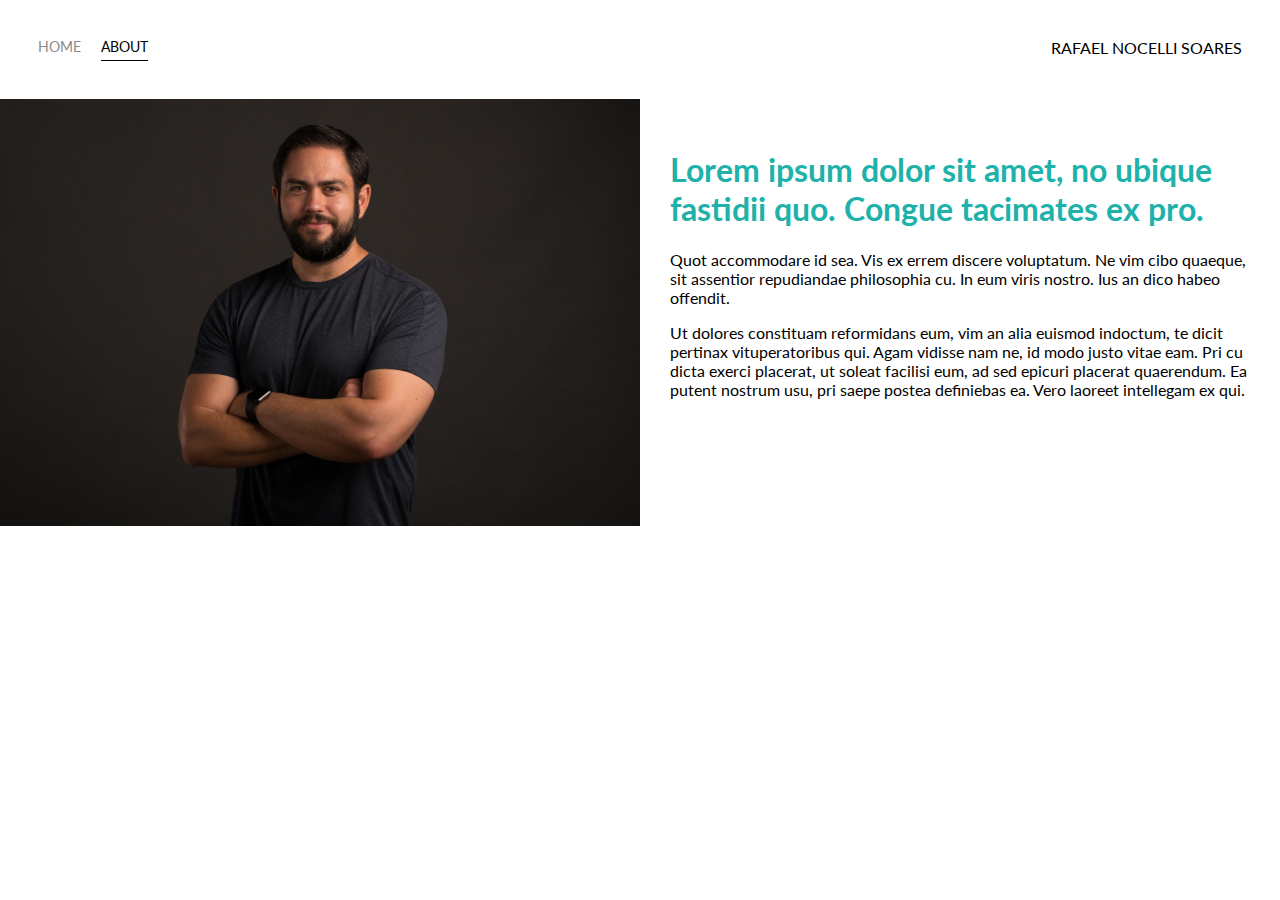
==== about.html @ e679b127 "Add files via upload" ====
<!DOCTYPE html>
<html>
    <head>
        <meta charset = "utf-8" />
        <title>About</title>
        <link href="https://fonts.googleapis.com/css?family=Lato&display=swap" rel="stylesheet">
        <link rel="stylesheet" href="styles.css">
    </head>
    <body>
        <div class="container">
            <div class="nav-wrapper">
                <div class="left-side"> 
                    <div class="nav-link-wrapper">
                        <a href="index.html">Home</a>
                    </div>

                    <div class="nav-link-wrapper active-nav-link">
                        <a href="about.html">about</a>
                    </div>
                </div>

                <div class="right-side">
                    <div class="brand">
                        <div>RAFAEL NOCELLI SOARES</div>
                    </div>
                </div>
            </div>
            <div class="content-wrapper">
               <div class="two-column-wrapper">
                   <div class="profile-image-wrapper">
                        <img src="images/profile.jpg">
                   </div>

                   <div class="profile-content-wrapper">
                        <h1>Lorem ipsum dolor sit amet, no ubique fastidii quo. Congue tacimates ex pro.</h1>
                        <p>Quot accommodare id sea. Vis ex errem discere voluptatum. Ne vim cibo quaeque, sit assentior repudiandae philosophia cu. In eum viris nostro. Ius an dico habeo offendit.</p>
                        <p>Ut dolores constituam reformidans eum, vim an alia euismod indoctum, te dicit pertinax vituperatoribus qui. Agam vidisse nam ne, id modo justo vitae eam. Pri cu dicta exerci placerat, ut soleat facilisi eum, ad sed epicuri placerat quaerendum. Ea putent nostrum usu, pri saepe postea definiebas ea. Vero laoreet intellegam ex qui.</p>
                   </div>
               </div>
            </div>
        </div>
    </body>
</html>
---- styles.css ----
/* Master styles*/
body{
    font-family:"Lato", "sans-serif" ;
    margin: 0px;
}

.container {
    display: grid;
    grid-template-columns: 1fr;
}

/*Nav styles*/
.nav-wrapper {
    display: flex;
    justify-content: space-between;
    padding: 38px;
}

.left-side {
    display: flex;
}

.nav-wrapper > .left-side > div {
    margin-right: 20px;
    font-size: 0.9em;
    text-transform: uppercase;
}

.nav-link-wrapper {
    height: 22px;
    border-bottom: 1px solid transparent;
    transition: border-bottom 0.5s;
}

.nav-link-wrapper a{
    color: #8a8a8a;
    text-decoration: none;
    transition: color 0.5s;
}

.nav-link-wrapper:hover {
    border-bottom: 1px solid black;
}

.nav-link-wrapper a:hover {
    color: black;
}

.active-nav-link {
    border-bottom: 1px solid black;
}

.active-nav-link a{
    color: black !important;
}

/*Portfolio styles*/

.portfolio-items-wrapper {
    display: grid;
    grid-template-columns: 1fr 1fr 1fr;
}

.portfolio-item-wrapper {
    position: relative;
}

.portfolio-img-background {
    height: 350px;
    width: 100%;
    background-size: cover;
    background-position: center;
    background-repeat: no-repeat;
}

.img-text-wrapper {
    position: absolute;
    top: 0;
    display: flex;
    flex-direction: column;
    justify-content: center;
    align-items: center;
    height: 100%;
    text-align: center;
    padding-left: 100px;
    padding-right: 100px;
}

.logo-wrapper img {
    width: 50%;
    margin-bottom: 20px;
}

.img-text-wrapper .subtitle{
    transition: 1s;
    font-weight: 600;
    color: transparent;
}

.img-text-wrapper:hover .subtitle {
    font-weight: 600;
    color: lightseagreen;
}

.img-darken {
    transition: 1s;
    filter: brightness(10%);
}

/*about page*/

.two-column-wrapper {
    display: grid;
    grid-template-columns: 1fr 1fr;
}

.profile-image-wrapper img {
    width: 100%;
}

.profile-content-wrapper {
    padding: 30px;
}

.profile-content-wrapper h1 {
    color: lightseagreen;
}
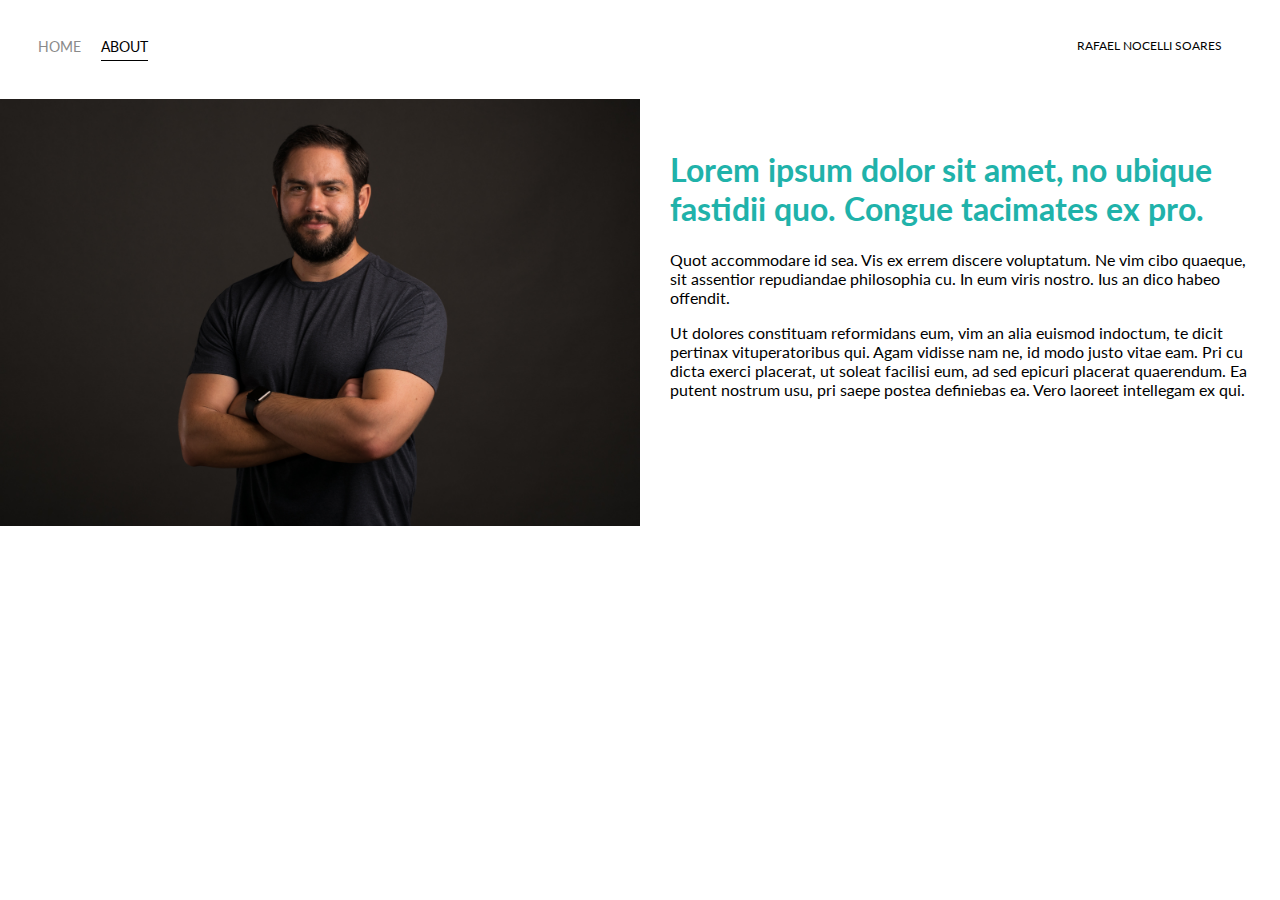
==== commit f34b5213: "Add files via upload" ====
--- a/about.html
+++ b/about.html
@@ -2,6 +2,7 @@
 <html>
     <head>
         <meta charset = "utf-8" />
+        <meta name="viewport" content="width=device-width, initial-scale=1.0" />
         <title>About</title>
         <link href="https://fonts.googleapis.com/css?family=Lato&display=swap" rel="stylesheet">
         <link rel="stylesheet" href="styles.css">
--- a/styles.css
+++ b/styles.css
@@ -1,4 +1,187 @@
-/* Master styles*/
+    /* Master styles*/
+    body{
+        font-family:"Lato", "sans-serif" ;
+        margin: 0px;
+    }
+    
+    .container {
+        display: grid;
+        grid-template-columns: 1fr;
+    }
+    
+    /*Nav styles*/
+    .nav-wrapper {
+        display: flex;
+        justify-content: space-between;
+        padding: 38px;
+    }
+    
+    .left-side {
+        display: flex;
+    }
+
+    .brand{
+        margin-right: 20px;
+        font-size: 0.5em;
+        text-transform: uppercase;
+    }
+    
+    .nav-wrapper > .left-side > div {
+        margin-right: 20px;
+        font-size: 0.5em;
+        text-transform: uppercase;
+    }
+    
+    .nav-link-wrapper {
+        height: 22px;
+        border-bottom: 1px solid transparent;
+        transition: border-bottom 0.5s;
+    }
+    
+    .nav-link-wrapper a{
+        color: #8a8a8a;
+        text-decoration: none;
+        transition: color 0.5s;
+    }
+    
+    .nav-link-wrapper:hover {
+        border-bottom: 1px solid black;
+    }
+    
+    .nav-link-wrapper a:hover {
+        color: black;
+    }
+    
+    .active-nav-link {
+        border-bottom: 1px solid black;
+    }
+    
+    .active-nav-link a{
+        color: black !important;
+    }
+    
+    /*Portfolio styles*/
+    
+    .portfolio-items-wrapper {
+        display: grid;
+        grid-template-columns: 1fr;
+    }
+    
+    .portfolio-item-wrapper {
+        position: relative;
+    }
+    
+    .portfolio-img-background {
+        height: 175px;
+        width: 100%;
+        background-size: cover;
+        background-position: center;
+        background-repeat: no-repeat;
+    }
+    
+    .img-text-wrapper {
+        position: absolute;
+        top: 0;
+        display: flex;
+        flex-direction: column;
+        justify-content: center;
+        align-items: center;
+        height: 100%;
+        text-align: center;
+        font-size: 0.5em;
+        padding-left: 50px;
+        padding-right: 50px;
+    }
+    
+    .logo-wrapper img {
+        width: 35%;
+        margin-bottom: 10px;
+    }
+    
+    .img-text-wrapper .subtitle{
+        transition: 1s;
+        font-weight: 600;
+        color: transparent;
+    }
+    
+    .img-text-wrapper:hover .subtitle {
+        font-weight: 600;
+        color: lightseagreen;
+    }
+    
+    .img-darken {
+        transition: 1s;
+        filter: brightness(10%);
+    }
+    
+    /*about page*/
+    
+    .two-column-wrapper {
+        display: grid;
+        grid-template-columns: 1fr;
+    }
+    
+    .profile-image-wrapper img {
+        width: 100%;
+    }
+    
+    .profile-content-wrapper {
+        padding: 30px;
+    }
+    
+    .profile-content-wrapper h1 {
+        color: lightseagreen;
+    }
+
+
+@media only screen and (min-width: 768px)
+{
+    /*Nav styles*/
+    .brand{
+        margin-right: 20px;
+        font-size: 0.75em;
+        text-transform: uppercase;
+    }
+    
+    .nav-wrapper > .left-side > div {
+        margin-right: 20px;
+        font-size: 0.75em;
+        text-transform: uppercase;
+    }
+
+    /*Portfolio styles*/
+    .portfolio-items-wrapper {
+        display: grid;
+        grid-template-columns: 1fr 1fr;
+    }
+
+    .portfolio-img-background {
+        height: 200px;
+        width: 100%;
+        background-size: cover;
+        background-position: center;
+        background-repeat: no-repeat;
+    }
+    
+    .img-text-wrapper {
+        position: absolute;
+        top: 0;
+        display: flex;
+        flex-direction: column;
+        justify-content: center;
+        align-items: center;
+        height: 100%;
+        text-align: center;
+        font-size: 0.7em;
+        padding-left: 50px;
+        padding-right: 50px;
+    }
+}
+
+
+@media only screen and (min-width: 1000px)
+{
+    /* Master styles*/
 body{
     font-family:"Lato", "sans-serif" ;
     margin: 0px;
@@ -124,4 +307,6 @@
 
 .profile-content-wrapper h1 {
     color: lightseagreen;
-}+}
+}
+
